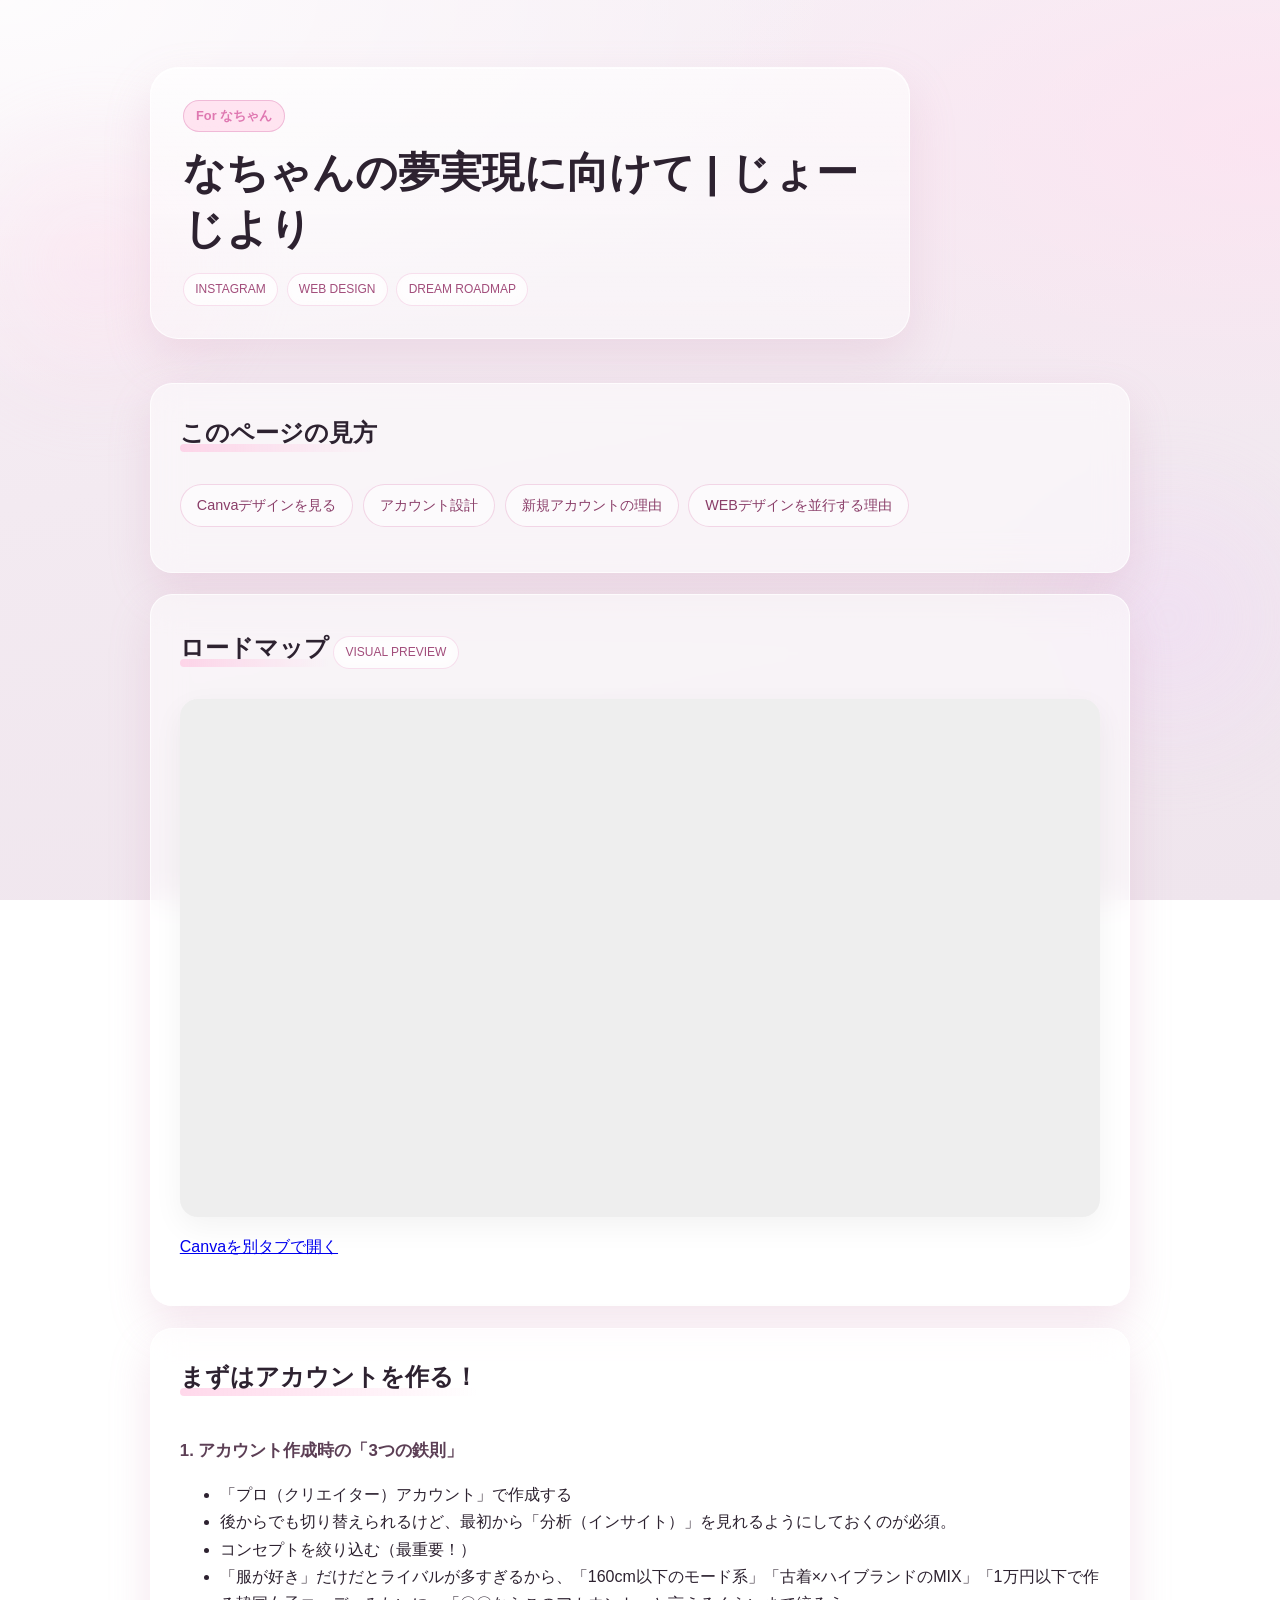
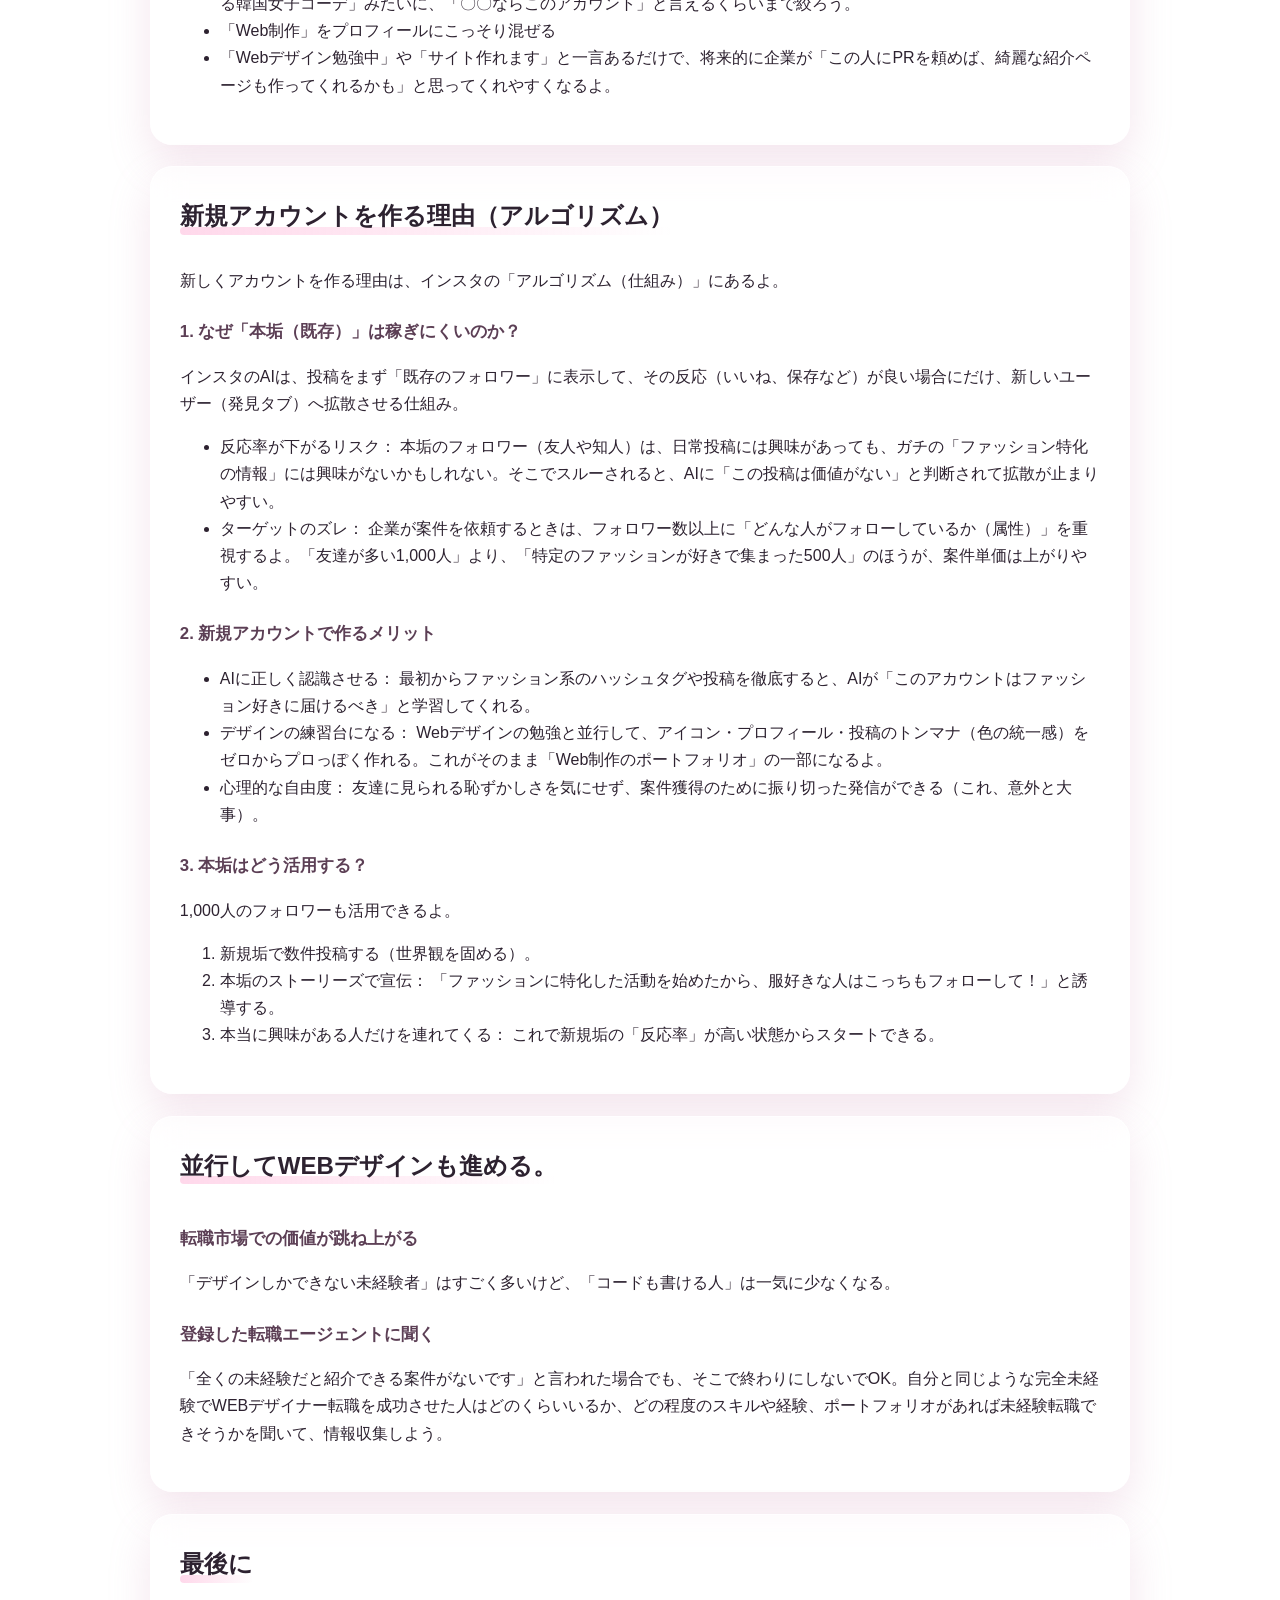
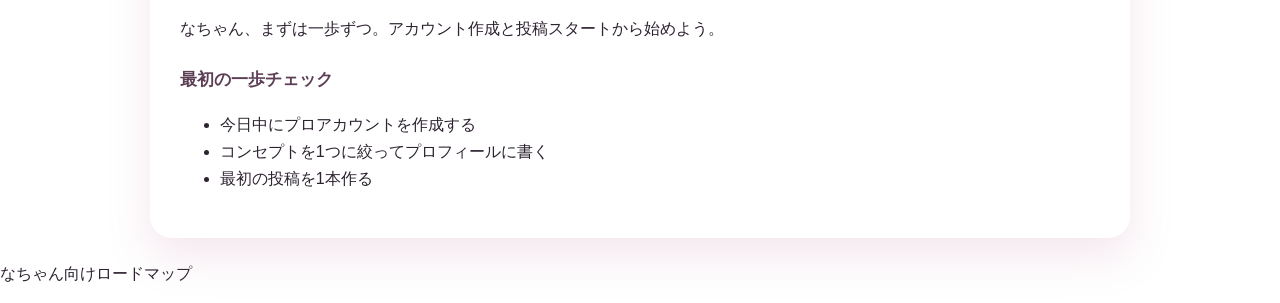
==== index.html @ 7e2f838d "Add files via upload" ====
<!DOCTYPE html>
<html lang="ja">
  <head>
    <meta charset="UTF-8" />
    <meta name="viewport" content="width=device-width, initial-scale=1.0" />
    <title>なちゃんの夢実現に向けて | じょーじより</title>
    <link rel="stylesheet" href="./styles.css" />
  </head>
  <body>
    <div class="mobile-topbar" aria-hidden="true">
      <p>なちゃんの夢実現に向けて</p>
      <span>じょーじより</span>
    </div>

    <header class="hero">
      <div class="container">
        <div class="hero-panel">
          <p class="badge">For なちゃん</p>
          <h1>なちゃんの夢実現に向けて | じょーじより</h1>
          <div class="hero-meta">
            <span>Instagram</span>
            <span>Web Design</span>
            <span>Dream Roadmap</span>
          </div>
        </div>
      </div>
    </header>

    <main class="container">
      <section class="card">
        <h2>このページの見方</h2>
        <ul class="quick-links">
          <li><a href="#canva">Canvaデザインを見る</a></li>
          <li><a href="#account">アカウント設計</a></li>
          <li><a href="#algorithm">新規アカウントの理由</a></li>
          <li><a href="#web-design">WEBデザインを並行する理由</a></li>
        </ul>
      </section>

      <section class="card" id="canva">
        <h2>ロードマップ</h2>
        <p class="eyebrow">Visual Preview</p>
        <div class="canva-embed-wrap">
          <iframe
            src="https://www.canva.com/design/DAHIQDkXpFA/n72L05N-6GajYRprVEq0FQ/view?embed"
            class="canva-embed"
            loading="lazy"
            allowfullscreen
            title="ロードマップデザイン"
          ></iframe>
        </div>
        <p><a href="https://www.canva.com/design/DAHIQDkXpFA/n72L05N-6GajYRprVEq0FQ/view?utm_content=DAHIQDkXpFA&utm_campaign=designshare&utm_medium=link2&utm_source=uniquelinks&utlId=h8fe95a4e21" target="_blank" rel="noopener noreferrer">Canvaを別タブで開く</a></p>
      </section>

      <section class="card" id="account">
        <h2>まずはアカウントを作る！</h2>
        <h3>1. アカウント作成時の「3つの鉄則」</h3>
        <ul>
          <li>「プロ（クリエイター）アカウント」で作成する</li>
          <li>後からでも切り替えられるけど、最初から「分析（インサイト）」を見れるようにしておくのが必須。</li>
          <li>コンセプトを絞り込む（最重要！）</li>
          <li>「服が好き」だけだとライバルが多すぎるから、「160cm以下のモード系」「古着×ハイブランドのMIX」「1万円以下で作る韓国女子コーデ」みたいに、「〇〇ならこのアカウント」と言えるくらいまで絞ろう。</li>
          <li>「Web制作」をプロフィールにこっそり混ぜる</li>
          <li>「Webデザイン勉強中」や「サイト作れます」と一言あるだけで、将来的に企業が「この人にPRを頼めば、綺麗な紹介ページも作ってくれるかも」と思ってくれやすくなるよ。</li>
        </ul>
      </section>

      <section class="card" id="algorithm">
        <h2>新規アカウントを作る理由（アルゴリズム）</h2>
        <p>
          新しくアカウントを作る理由は、インスタの「アルゴリズム（仕組み）」にあるよ。
        </p>
        <h3>1. なぜ「本垢（既存）」は稼ぎにくいのか？</h3>
        <p>
          インスタのAIは、投稿をまず「既存のフォロワー」に表示して、その反応（いいね、保存など）が良い場合にだけ、新しいユーザー（発見タブ）へ拡散させる仕組み。
        </p>
        <ul>
          <li>反応率が下がるリスク： 本垢のフォロワー（友人や知人）は、日常投稿には興味があっても、ガチの「ファッション特化の情報」には興味がないかもしれない。そこでスルーされると、AIに「この投稿は価値がない」と判断されて拡散が止まりやすい。</li>
          <li>ターゲットのズレ： 企業が案件を依頼するときは、フォロワー数以上に「どんな人がフォローしているか（属性）」を重視するよ。「友達が多い1,000人」より、「特定のファッションが好きで集まった500人」のほうが、案件単価は上がりやすい。</li>
        </ul>
        <h3>2. 新規アカウントで作るメリット</h3>
        <ul>
          <li>AIに正しく認識させる： 最初からファッション系のハッシュタグや投稿を徹底すると、AIが「このアカウントはファッション好きに届けるべき」と学習してくれる。</li>
          <li>デザインの練習台になる： Webデザインの勉強と並行して、アイコン・プロフィール・投稿のトンマナ（色の統一感）をゼロからプロっぽく作れる。これがそのまま「Web制作のポートフォリオ」の一部になるよ。</li>
          <li>心理的な自由度： 友達に見られる恥ずかしさを気にせず、案件獲得のために振り切った発信ができる（これ、意外と大事）。</li>
        </ul>
        <h3>3. 本垢はどう活用する？</h3>
        <p>1,000人のフォロワーも活用できるよ。</p>
        <ol>
          <li>新規垢で数件投稿する（世界観を固める）。</li>
          <li>本垢のストーリーズで宣伝： 「ファッションに特化した活動を始めたから、服好きな人はこっちもフォローして！」と誘導する。</li>
          <li>本当に興味がある人だけを連れてくる： これで新規垢の「反応率」が高い状態からスタートできる。</li>
        </ol>
      </section>

      <section class="card" id="web-design">
        <h2>並行してWEBデザインも進める。</h2>
        <h3>転職市場での価値が跳ね上がる</h3>
        <p>「デザインしかできない未経験者」はすごく多いけど、「コードも書ける人」は一気に少なくなる。</p>
        <h3>登録した転職エージェントに聞く</h3>
        <p>
          「全くの未経験だと紹介できる案件がないです」と言われた場合でも、そこで終わりにしないでOK。自分と同じような完全未経験でWEBデザイナー転職を成功させた人はどのくらいいるか、どの程度のスキルや経験、ポートフォリオがあれば未経験転職できそうかを聞いて、情報収集しよう。
        </p>
      </section>

      <section class="card">
        <h2>最後に</h2>
        <p>なちゃん、まずは一歩ずつ。アカウント作成と投稿スタートから始めよう。</p>
        <h3>最初の一歩チェック</h3>
        <ul>
          <li>今日中にプロアカウントを作成する</li>
          <li>コンセプトを1つに絞ってプロフィールに書く</li>
          <li>最初の投稿を1本作る</li>
        </ul>
      </section>
    </main>

    <footer class="footer">
      <p>なちゃん向けロードマップ</p>
    </footer>

    <nav class="mobile-dock" aria-label="モバイルショートカット">
      <a href="#canva"><span>Visual</span></a>
      <a href="#account"><span>Account</span></a>
      <a href="#algorithm"><span>Growth</span></a>
      <a href="#web-design"><span>Design</span></a>
    </nav>

    <script>
      (function () {
        var cards = document.querySelectorAll(".card");
        if (!cards.length) return;

        cards.forEach(function (card) {
          card.classList.add("reveal-ready");
        });

        if (!("IntersectionObserver" in window)) {
          cards.forEach(function (card) {
            card.classList.add("is-visible");
          });
          return;
        }

        var observer = new IntersectionObserver(
          function (entries) {
            entries.forEach(function (entry) {
              if (!entry.isIntersecting) return;
              entry.target.classList.add("is-visible");
              observer.unobserve(entry.target);
            });
          },
          { threshold: 0.16, rootMargin: "0px 0px -8% 0px" }
        );

        cards.forEach(function (card) {
          observer.observe(card);
        });
      })();
    </script>
  </body>
</html>
---- styles.css ----
/* なちゃんの夢実現プロジェクト - 完成版スタイルシート
  Design Concept: Milky Fashion & Glassmorphism
*/

:root {
  --bg: #f7f0f6;
  --surface: rgba(255, 255, 255, 0.52);
  --surface-strong: rgba(255, 255, 255, 0.7);
  --text: #2d2230;
  --muted: #7a6473;
  --accent: #df78b1;
  --accent-soft: rgba(255, 214, 234, 0.64);
  --border: rgba(255, 255, 255, 0.72);
  --border-soft: rgba(255, 255, 255, 0.45);
  --shadow: 0 18px 42px rgba(206, 140, 177, 0.22);
  --blur: 16px;
}

@import url("https://fonts.googleapis.com/css2?family=M+PLUS+Rounded+1c:wght@400;500;700&display=swap");

*,
*::before,
*::after {
  box-sizing: border-box;
}

/* スムーズなスクロール挙動 */
html {
  scroll-behavior: smooth;
}

body {
  margin: 0;
  /* 本文は400、見出しは700でメリハリを強化 */
  font-family: "M PLUS Rounded 1c", "Hiragino Sans", "Yu Gothic UI", "Meiryo", sans-serif;
  font-weight: 400;
  color: var(--text);
  background:
    url("./images/milky-fashion-bg.svg") center top / cover no-repeat, /* 背景画像がない場合はグラデーションが適用されます */
    radial-gradient(120% 80% at 0% 0%, rgba(255, 255, 255, 0.8) 0%, transparent 55%),
    radial-gradient(95% 65% at 100% 15%, rgba(255, 224, 240, 0.65) 0%, transparent 52%),
    linear-gradient(170deg, #f8f1f7 0%, #f3eaf1 45%, #efe5ed 100%);
  background-attachment: fixed;
  line-height: 1.7;
  overflow-x: hidden;
}

/* 背景の浮遊する光の玉 */
body::before,
body::after {
  content: "";
  position: fixed;
  inset: auto;
  width: 24rem;
  height: 24rem;
  border-radius: 999px;
  z-index: -1;
  pointer-events: none;
  filter: blur(18px);
  opacity: 0.4; /* 少し透明度を下げて上品に */
  animation: floatGlow 14s ease-in-out infinite;
}

body::before {
  top: 8%;
  left: -6rem;
  background: radial-gradient(circle, rgba(255, 219, 236, 0.95) 0%, rgba(255, 219, 236, 0) 68%);
}

body::after {
  right: -5rem;
  bottom: 10%;
  background: radial-gradient(circle, rgba(240, 214, 248, 0.95) 0%, rgba(240, 214, 248, 0) 68%);
  animation-delay: -6s;
}

.container {
  width: min(980px, 92vw);
  margin-inline: auto;
}

/* PCでは非表示 */
.mobile-topbar,
.mobile-dock {
  display: none;
}

/* --- Hero Section --- */
.hero {
  padding: 4.2rem 0 2.8rem;
  animation: fadeUp 0.8s ease both;
  position: relative;
}

.hero-panel {
  max-width: 760px;
  padding: clamp(1.5rem, 3vw, 2rem);
  border-radius: 28px;
  background: linear-gradient(180deg, rgba(255, 255, 255, 0.62), rgba(255, 255, 255, 0.4));
  border: 1px solid rgba(255, 255, 255, 0.72);
  backdrop-filter: blur(18px);
  -webkit-backdrop-filter: blur(18px);
  box-shadow:
    0 20px 48px rgba(206, 140, 177, 0.2),
    inset 0 1px 0 rgba(255, 255, 255, 0.75);
  position: relative;
  overflow: hidden;
}

.badge {
  display: inline-block;
  margin: 0 0 0.8rem;
  padding: 0.25rem 0.75rem;
  font-size: 0.8rem;
  font-weight: 700;
  color: var(--accent);
  background: var(--accent-soft);
  border: 1px solid rgba(211, 106, 165, 0.35);
  border-radius: 999px;
}

h1 {
  margin: 0;
  font-size: clamp(1.78rem, 3.8vw, 2.6rem);
  line-height: 1.35;
  font-weight: 700;
}

.hero-meta {
  display: flex;
  flex-wrap: wrap;
  gap: 0.55rem;
  margin-top: 1rem;
}

.hero-meta span,
.eyebrow {
  display: inline-flex;
  padding: 0.32rem 0.7rem;
  border-radius: 999px;
  background: rgba(255, 255, 255, 0.58);
  border: 1px solid rgba(223, 120, 177, 0.22);
  color: #a24d7b;
  font-size: 0.75rem;
  text-transform: uppercase;
  backdrop-filter: blur(8px);
}

/* --- Cards --- */
.card {
  background: var(--surface);
  backdrop-filter: blur(var(--blur));
  -webkit-backdrop-filter: blur(var(--blur));
  border: 1px solid var(--border);
  border-radius: 22px;
  box-shadow: var(--shadow);
  padding: clamp(1.1rem, 2.5vw, 1.8rem);
  margin-bottom: 1.35rem;
  transition: transform 0.35s ease, box-shadow 0.35s ease;
}

.card:hover {
  transform: translateY(-6px) scale(1.005);
  box-shadow: 0 22px 48px rgba(206, 140, 177, 0.26);
}

/* スクロールアニメーション用 */
.reveal-ready {
  opacity: 0;
  transform: translateY(20px);
  transition: opacity 0.8s ease, transform 0.8s cubic-bezier(0.22, 1, 0.36, 1);
}

.reveal-ready.is-visible {
  opacity: 1;
  transform: translateY(0);
}

h2 {
  margin: 0 0 0.9rem;
  font-size: clamp(1.2rem, 2.5vw, 1.5rem);
  font-weight: 700;
  position: relative;
  display: inline-block;
}

h2::after {
  content: "";
  position: absolute;
  left: 0;
  bottom: 2px;
  width: 100%;
  height: 8px;
  background: linear-gradient(90deg, rgba(255, 190, 221, 0.6), rgba(255, 214, 234, 0));
  z-index: -1;
  border-radius: 4px;
}

h3 {
  margin: 1.5rem 0 0.5rem;
  font-size: 1.05rem;
  color: #5c3f55;
  font-weight: 700;
}

/* --- Links & Lists --- */
.quick-links {
  list-style: none;
  padding: 0;
  display: flex;
  flex-wrap: wrap;
  gap: 0.6rem;
}

.quick-links a {
  display: inline-block;
  padding: 0.5rem 1rem;
  border: 1px solid rgba(211, 106, 165, 0.25);
  border-radius: 999px;
  text-decoration: none;
  color: #8a3e69;
  background: rgba(255, 255, 255, 0.5);
  font-size: 0.9rem;
  transition: all 0.25s ease;
}

.quick-links a:hover {
  background: var(--accent-soft);
  transform: translateY(-2px);
  border-color: var(--accent);
}

/* --- Canva Embed --- */
.canva-embed-wrap {
  margin-top: 1rem;
  border-radius: 18px;
  overflow: hidden;
  box-shadow: 0 10px 30px rgba(0,0,0,0.05);
  aspect-ratio: 16 / 9; /* レスポンシブ対応の核 */
  background: #eee;
}

.canva-embed {
  width: 100%;
  height: 100%;
  border: none;
}

/* --- Mobile Styles --- */
@media (max-width: 760px) {
  body {
    padding-top: 3.5rem;
    padding-bottom: 5rem;
  }

  .mobile-topbar {
    display: flex;
    position: fixed;
    top: 10px;
    left: 10px;
    right: 10px;
    padding: 0.7rem 1rem;
    background: rgba(255, 255, 255, 0.8);
    backdrop-filter: blur(10px);
    border-radius: 15px;
    justify-content: space-between;
    z-index: 100;
    box-shadow: 0 4px 15px rgba(0,0,0,0.05);
  }

  .mobile-dock {
    display: grid;
    grid-template-columns: repeat(4, 1fr);
    position: fixed;
    bottom: 15px;
    left: 10px;
    right: 10px;
    gap: 8px;
    padding: 8px;
    background: rgba(255, 255, 255, 0.8);
    backdrop-filter: blur(10px);
    border-radius: 20px;
    z-index: 100;
    box-shadow: 0 -4px 15px rgba(0,0,0,0.05);
  }

  .mobile-dock a {
    text-decoration: none;
    font-size: 0.65rem;
    text-align: center;
    padding: 8px 0;
    color: var(--accent);
    background: white;
    border-radius: 12px;
    font-weight: 700;
  }

  .canva-embed-wrap {
    aspect-ratio: 9 / 13; /* スマホでは縦長に見やすく */
  }
}

/* Animations */
@keyframes fadeUp {
  from { opacity: 0; transform: translateY(20px); }
  to { opacity: 1; transform: translateY(0); }
}

@keyframes floatGlow {
  0%, 100% { transform: translate(0, 0); }
  50% { transform: translate(10px, -20px); }
}
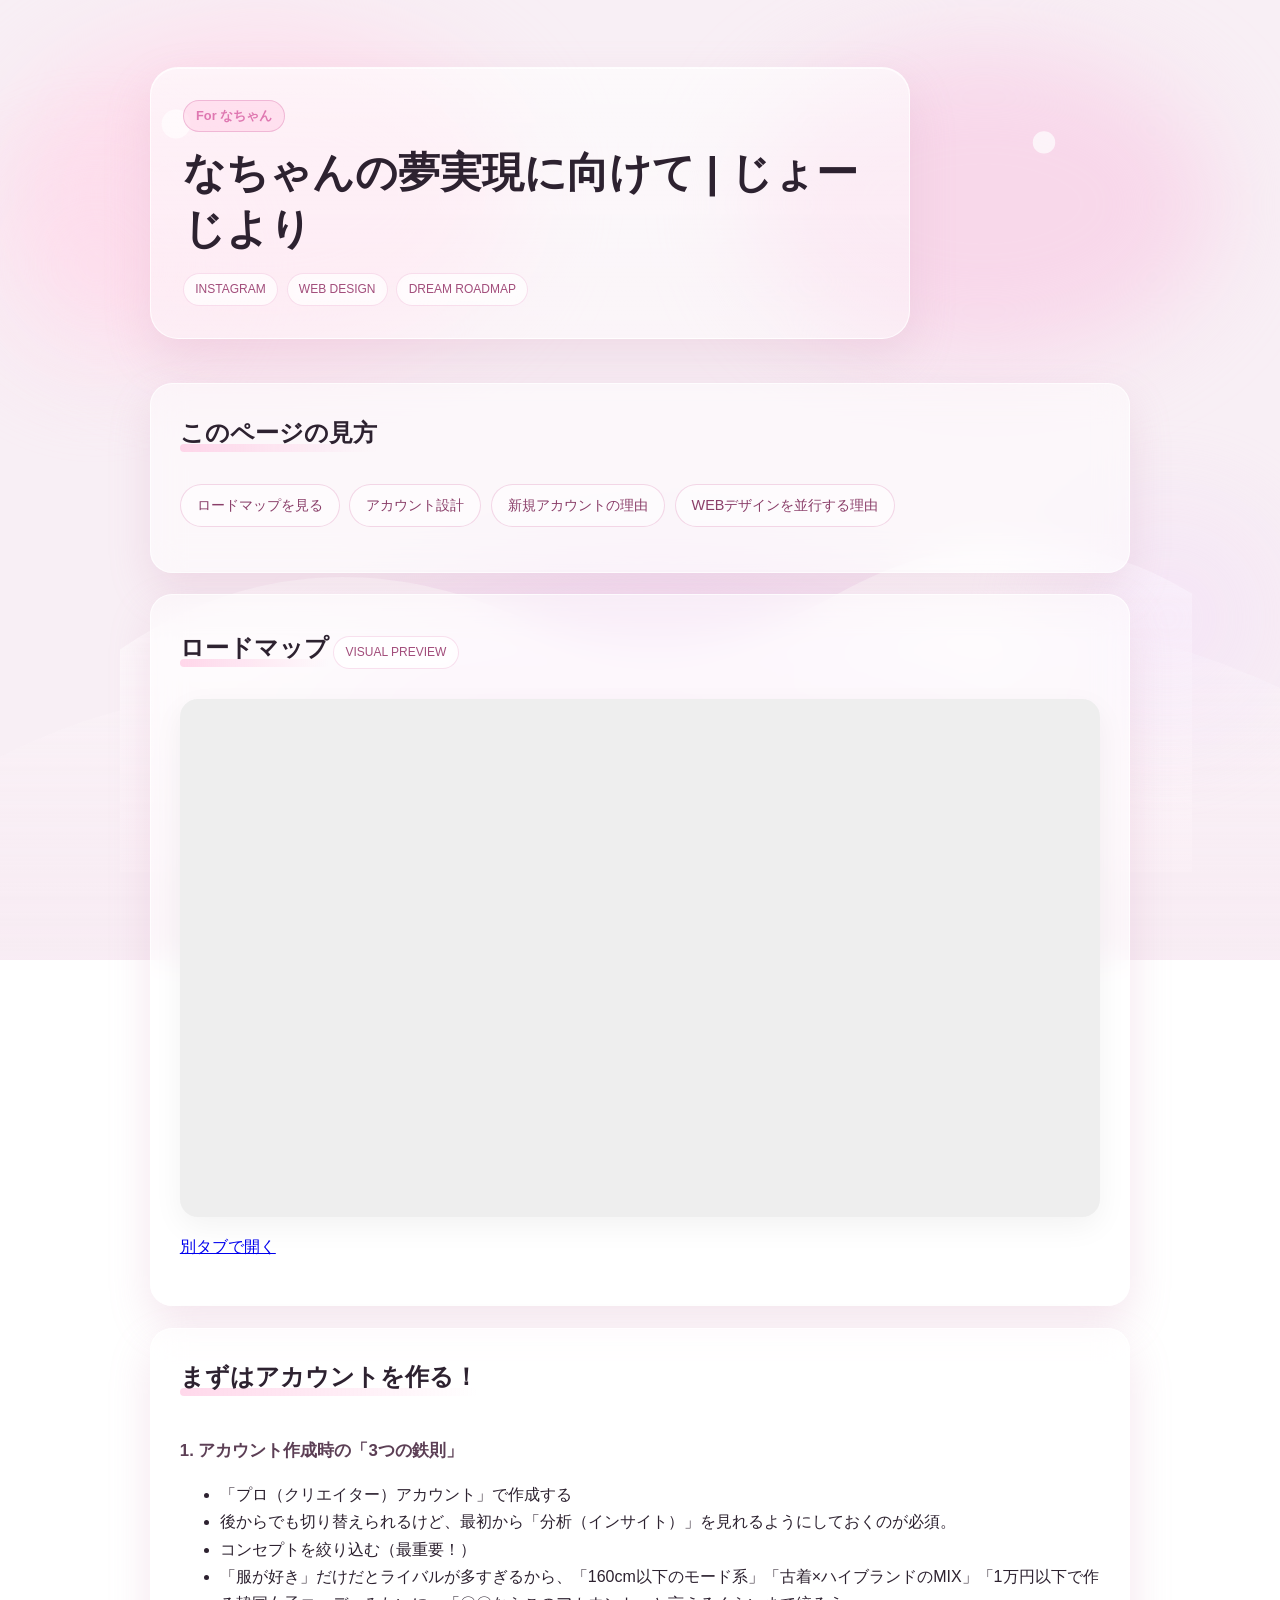
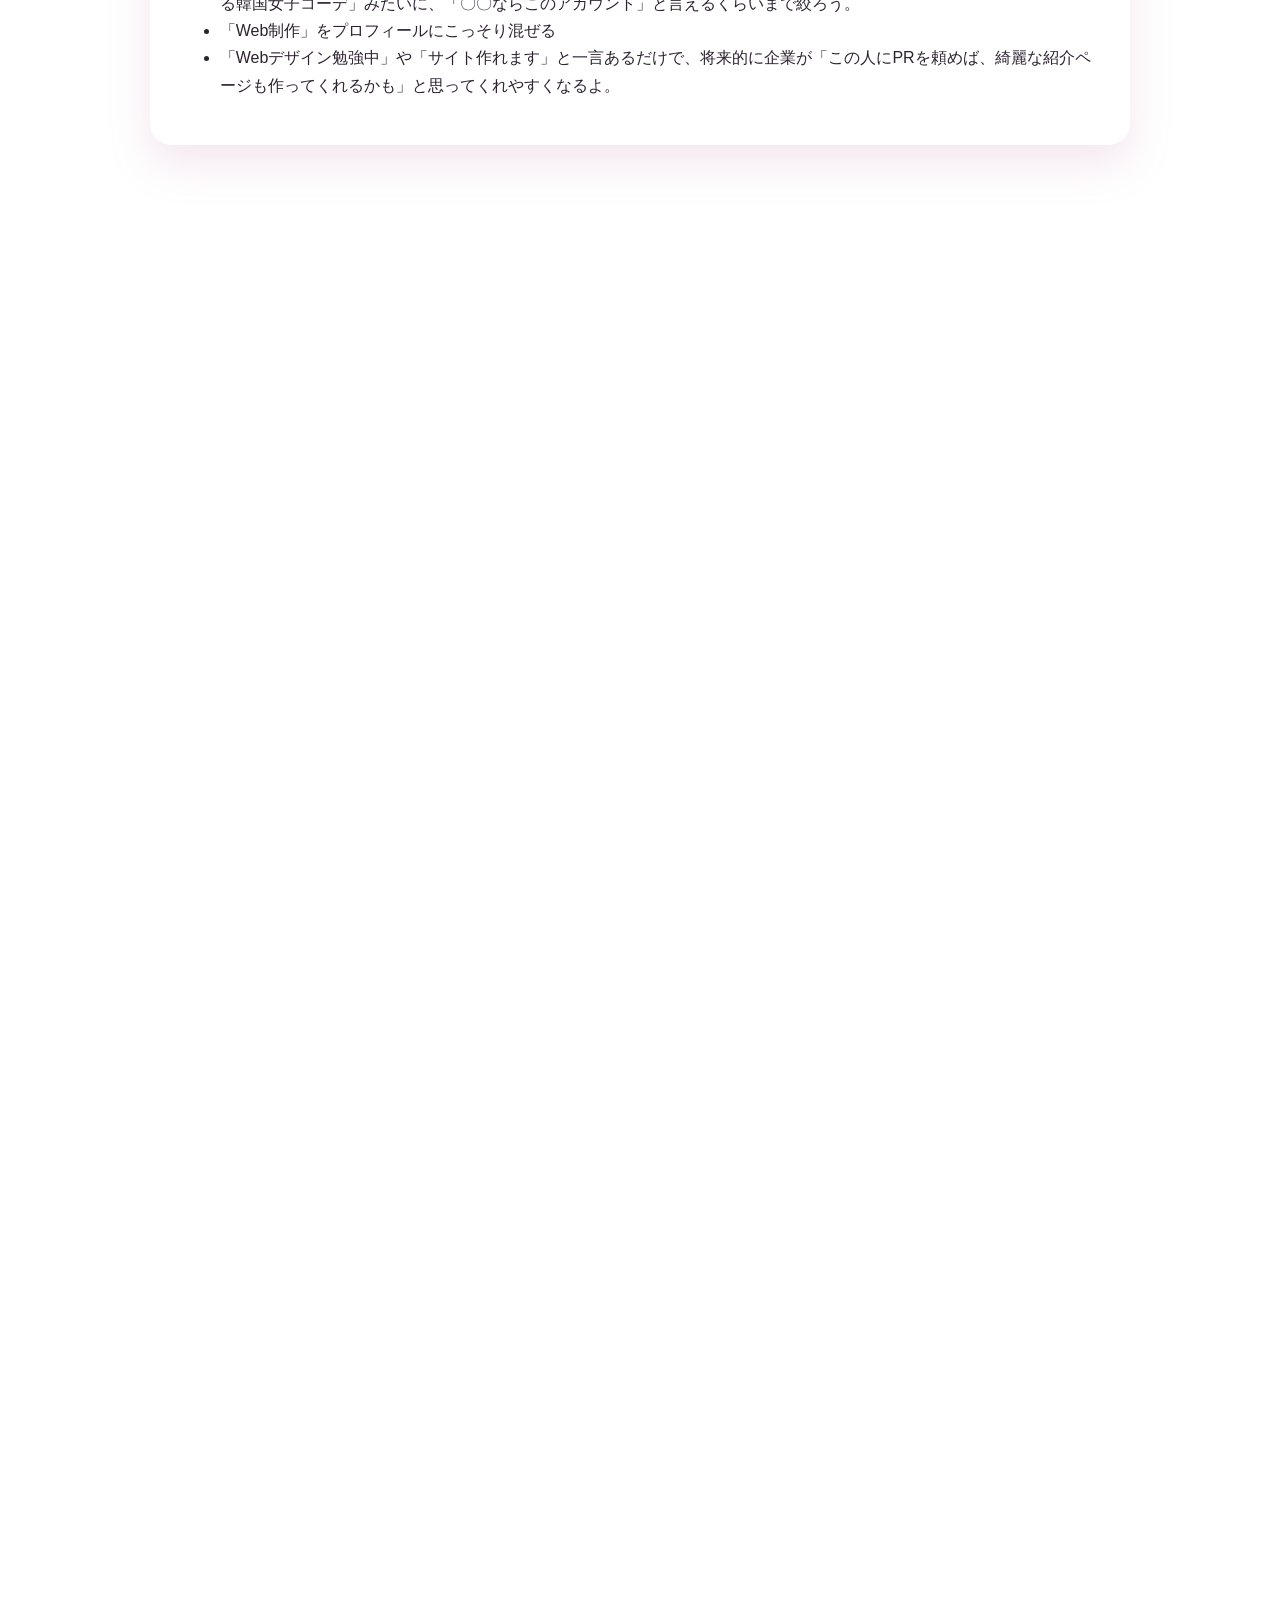
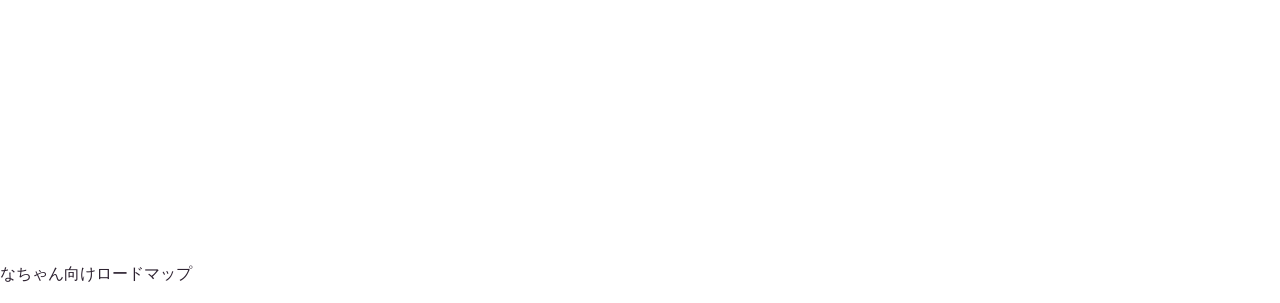
==== commit a981d8fb: "Update index.html" ====
--- a/index.html
+++ b/index.html
@@ -30,7 +30,7 @@
       <section class="card">
         <h2>このページの見方</h2>
         <ul class="quick-links">
-          <li><a href="#canva">Canvaデザインを見る</a></li>
+          <li><a href="#canva">ロードマップを見る</a></li>
           <li><a href="#account">アカウント設計</a></li>
           <li><a href="#algorithm">新規アカウントの理由</a></li>
           <li><a href="#web-design">WEBデザインを並行する理由</a></li>
@@ -49,7 +49,7 @@
             title="ロードマップデザイン"
           ></iframe>
         </div>
-        <p><a href="https://www.canva.com/design/DAHIQDkXpFA/n72L05N-6GajYRprVEq0FQ/view?utm_content=DAHIQDkXpFA&utm_campaign=designshare&utm_medium=link2&utm_source=uniquelinks&utlId=h8fe95a4e21" target="_blank" rel="noopener noreferrer">Canvaを別タブで開く</a></p>
+        <p><a href="https://www.canva.com/design/DAHIQDkXpFA/n72L05N-6GajYRprVEq0FQ/view?utm_content=DAHIQDkXpFA&utm_campaign=designshare&utm_medium=link2&utm_source=uniquelinks&utlId=h8fe95a4e21" target="_blank" rel="noopener noreferrer">別タブで開く</a></p>
       </section>
 
       <section class="card" id="account">
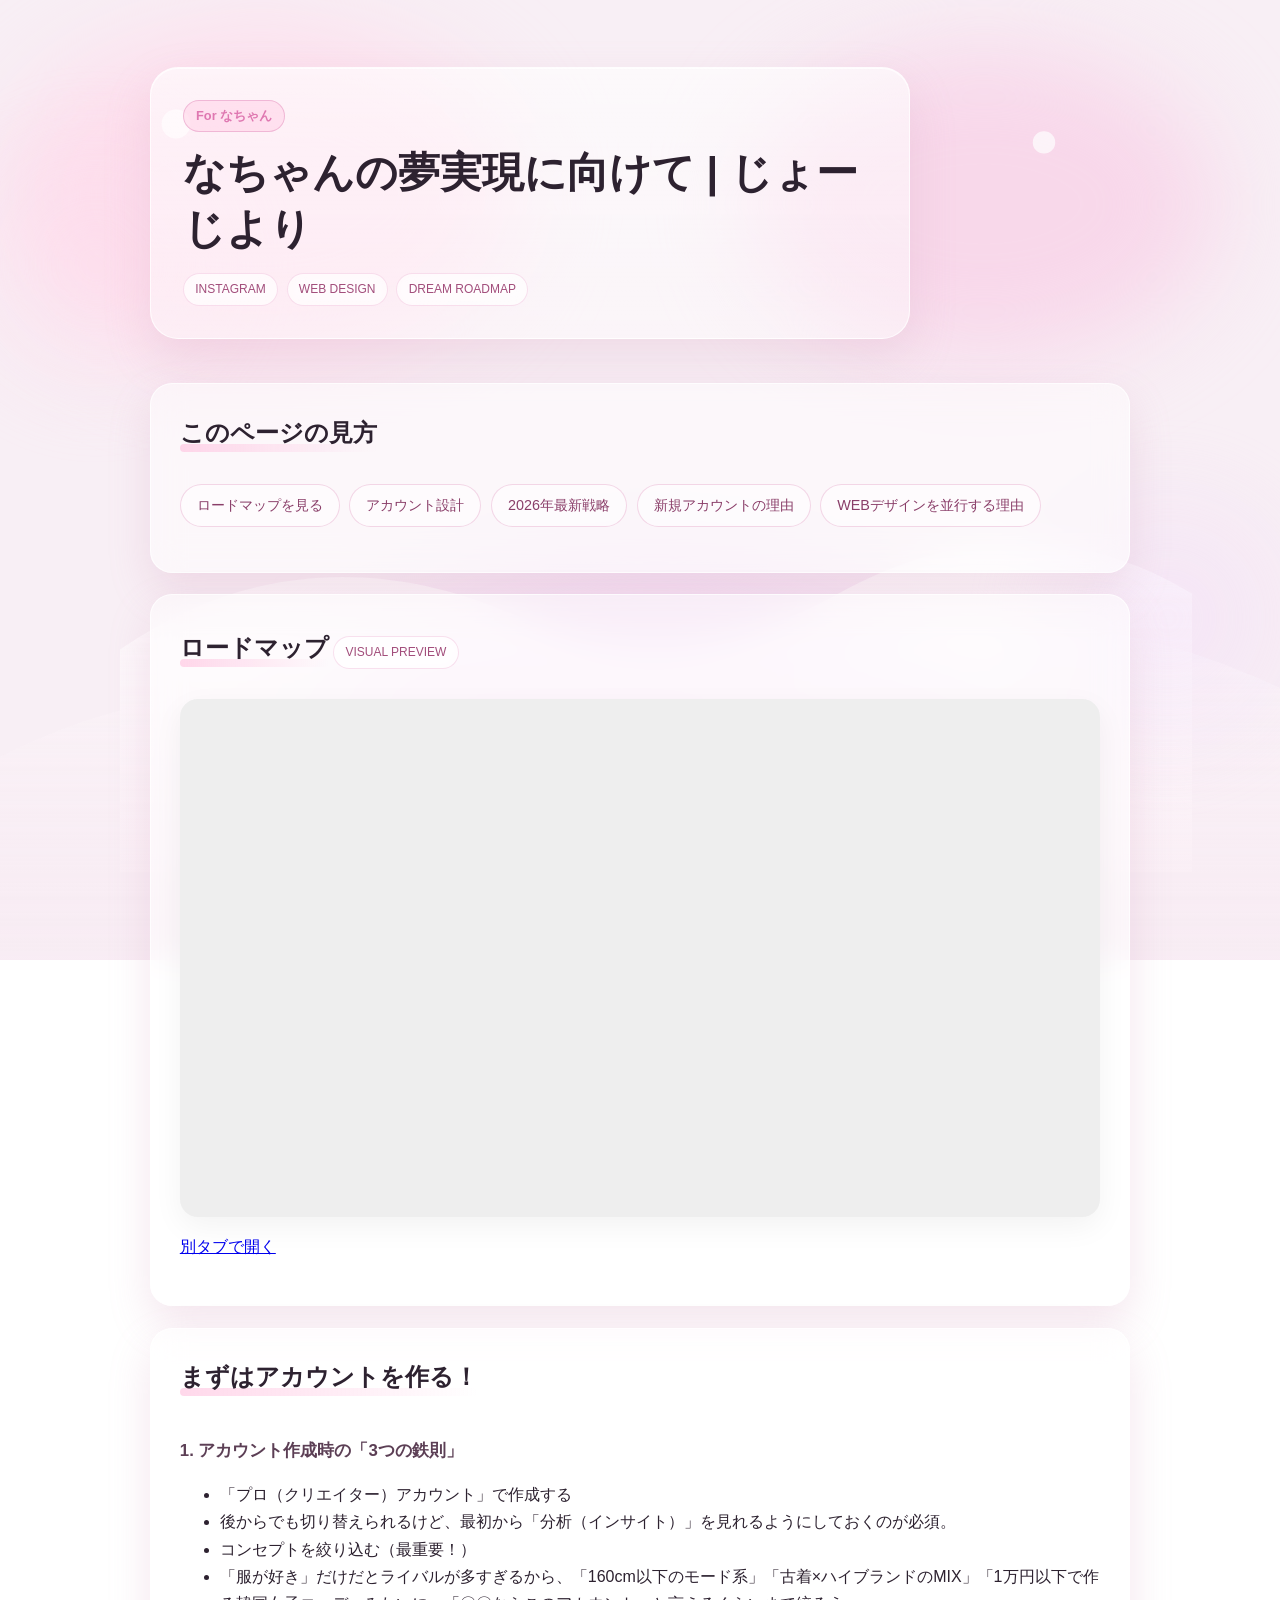
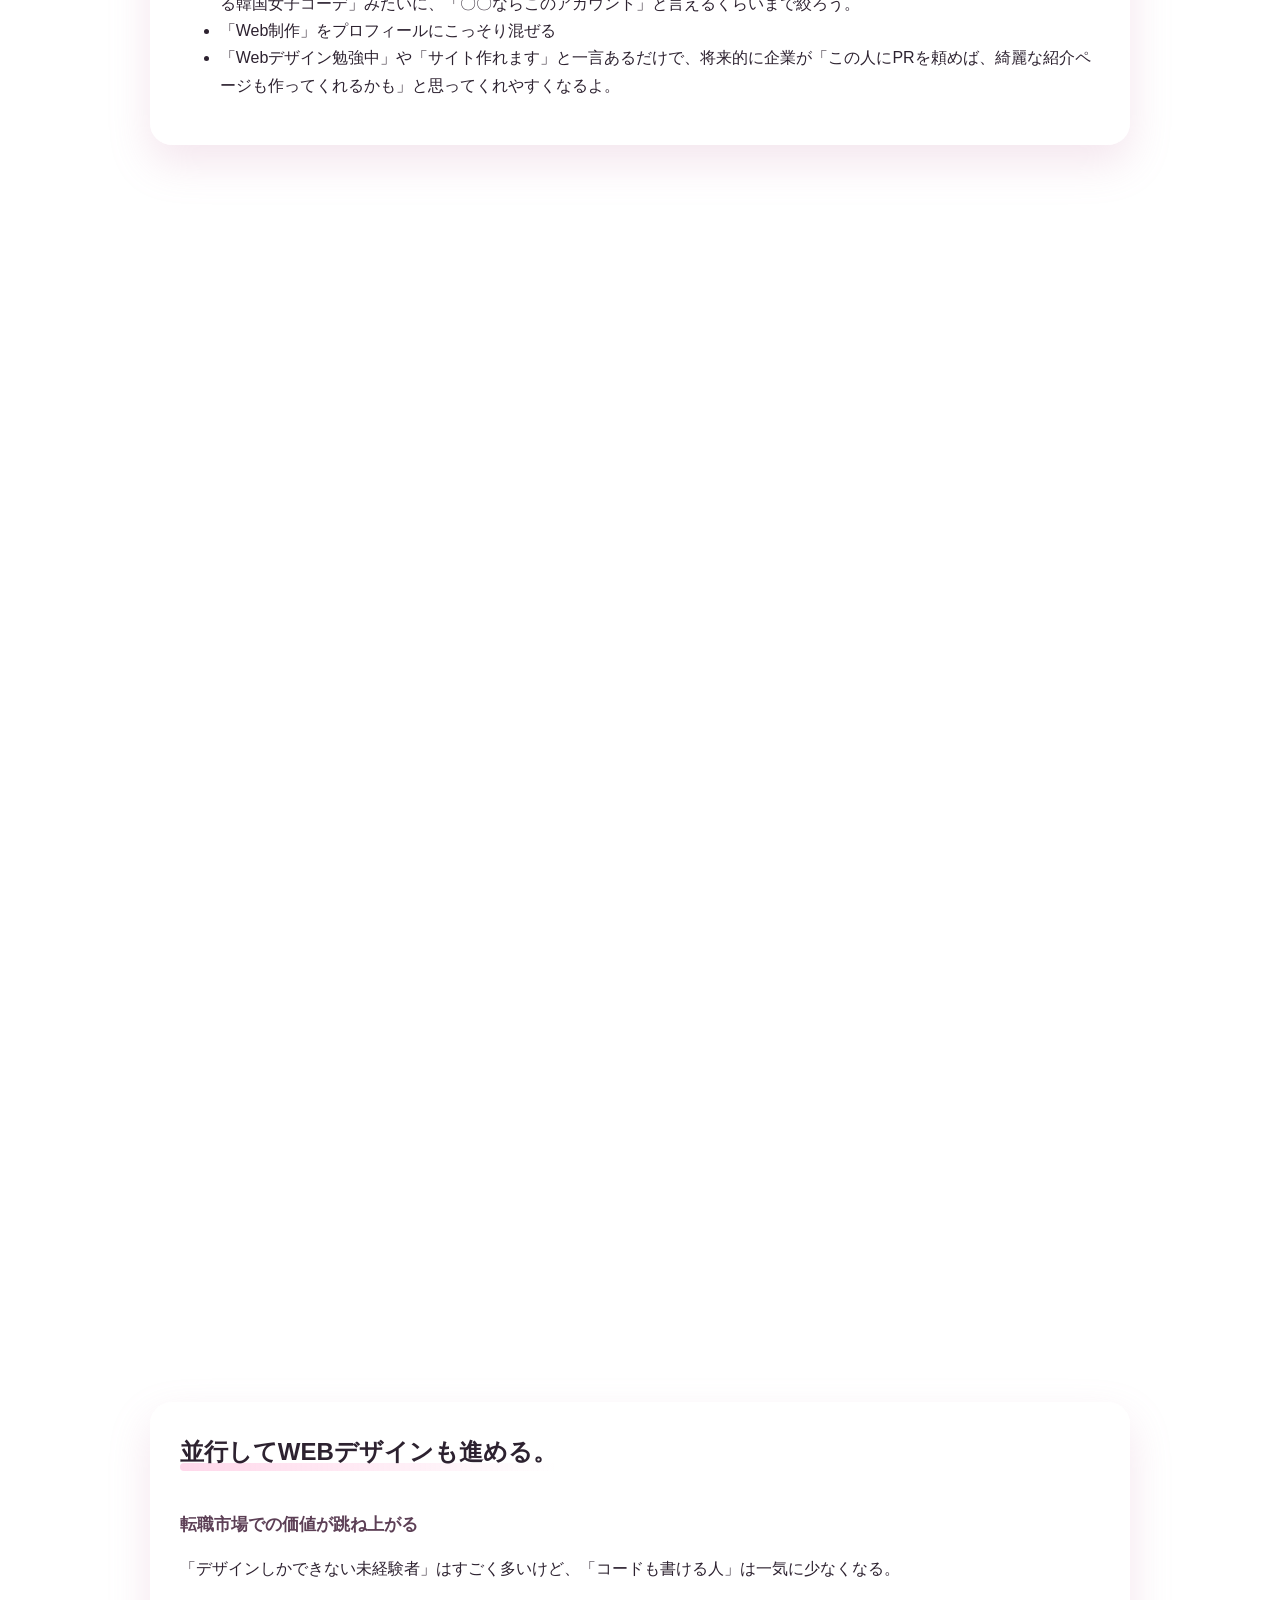
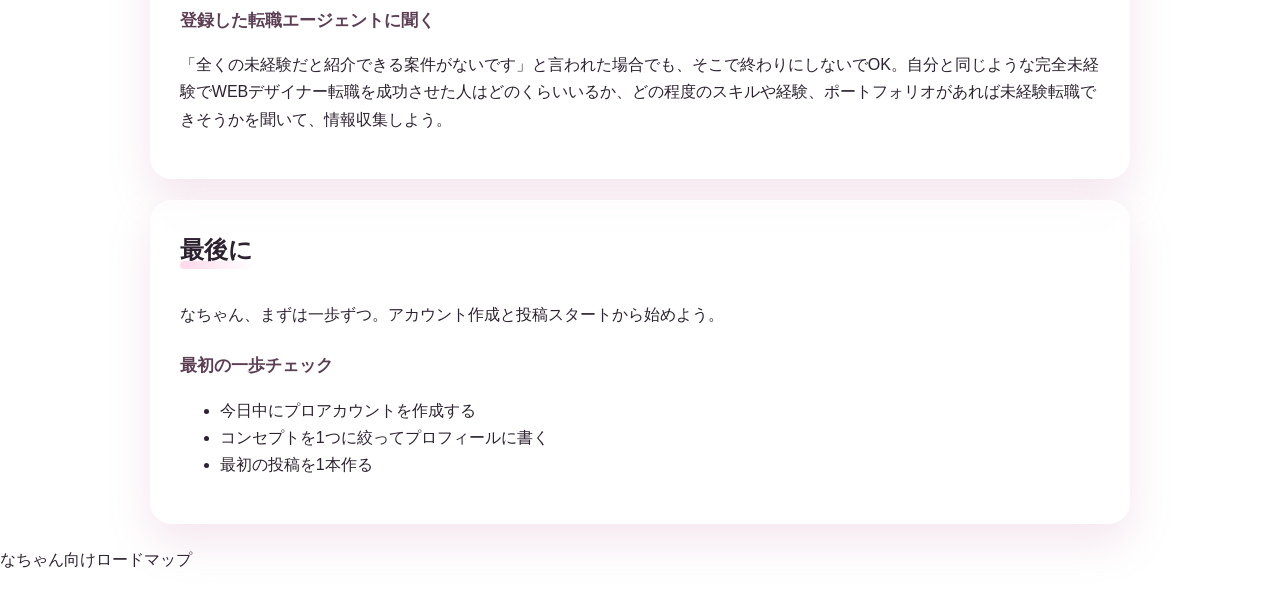
==== commit f5a55b24: "Update index.html" ====
--- a/index.html
+++ b/index.html
@@ -5,6 +5,28 @@
     <meta name="viewport" content="width=device-width, initial-scale=1.0" />
     <title>なちゃんの夢実現に向けて | じょーじより</title>
     <link rel="stylesheet" href="./styles.css" />
+    <style>
+      /* 追加セクション用のボタンデザイン */
+      .btn-wrapper {
+        text-align: center;
+        margin-top: 20px;
+      }
+      .detail-btn {
+        display: inline-block;
+        padding: 14px 30px;
+        background: linear-gradient(135deg, #ff9a9e 0%, #fad0c4 100%);
+        color: #fff;
+        text-decoration: none;
+        border-radius: 50px;
+        font-weight: bold;
+        box-shadow: 0 4px 15px rgba(255, 154, 158, 0.3);
+        transition: transform 0.3s ease, box-shadow 0.3s ease;
+      }
+      .detail-btn:hover {
+        transform: translateY(-2px);
+        box-shadow: 0 6px 20px rgba(255, 154, 158, 0.5);
+      }
+    </style>
   </head>
   <body>
     <div class="mobile-topbar" aria-hidden="true">
@@ -32,6 +54,7 @@
         <ul class="quick-links">
           <li><a href="#canva">ロードマップを見る</a></li>
           <li><a href="#account">アカウント設計</a></li>
+          <li><a href="#strategy2026">2026年最新戦略</a></li> <!-- リンク追加 -->
           <li><a href="#algorithm">新規アカウントの理由</a></li>
           <li><a href="#web-design">WEBデザインを並行する理由</a></li>
         </ul>
@@ -65,6 +88,22 @@
         </ul>
       </section>
 
+      <!-- ★ここから挿入した新セクション -->
+      <section class="card" id="strategy2026">
+        <h2>【最新】2026年のインスタ戦略</h2>
+        <p class="eyebrow">Advanced Strategy</p>
+        <p>
+          2026年のInstagramは、AIによる画像解析と「送信数（DMシェア）」が鍵！<br>
+          Webデザイナーのスキルを活かした、最新の伸ばし方を別ページに詳しくまとめました。
+        </p>
+        <div class="btn-wrapper">
+          <a href="instagram-growth.html" class="detail-btn">
+            最新の戦略を詳しく見る →
+          </a>
+        </div>
+      </section>
+      <!-- ★ここまで -->
+
       <section class="card" id="algorithm">
         <h2>新規アカウントを作る理由（アルゴリズム）</h2>
         <p>
@@ -122,6 +161,7 @@
     <nav class="mobile-dock" aria-label="モバイルショートカット">
       <a href="#canva"><span>Visual</span></a>
       <a href="#account"><span>Account</span></a>
+      <a href="#strategy2026"><span>2026</span></a> <!-- ドックにも追加 -->
       <a href="#algorithm"><span>Growth</span></a>
       <a href="#web-design"><span>Design</span></a>
     </nav>
